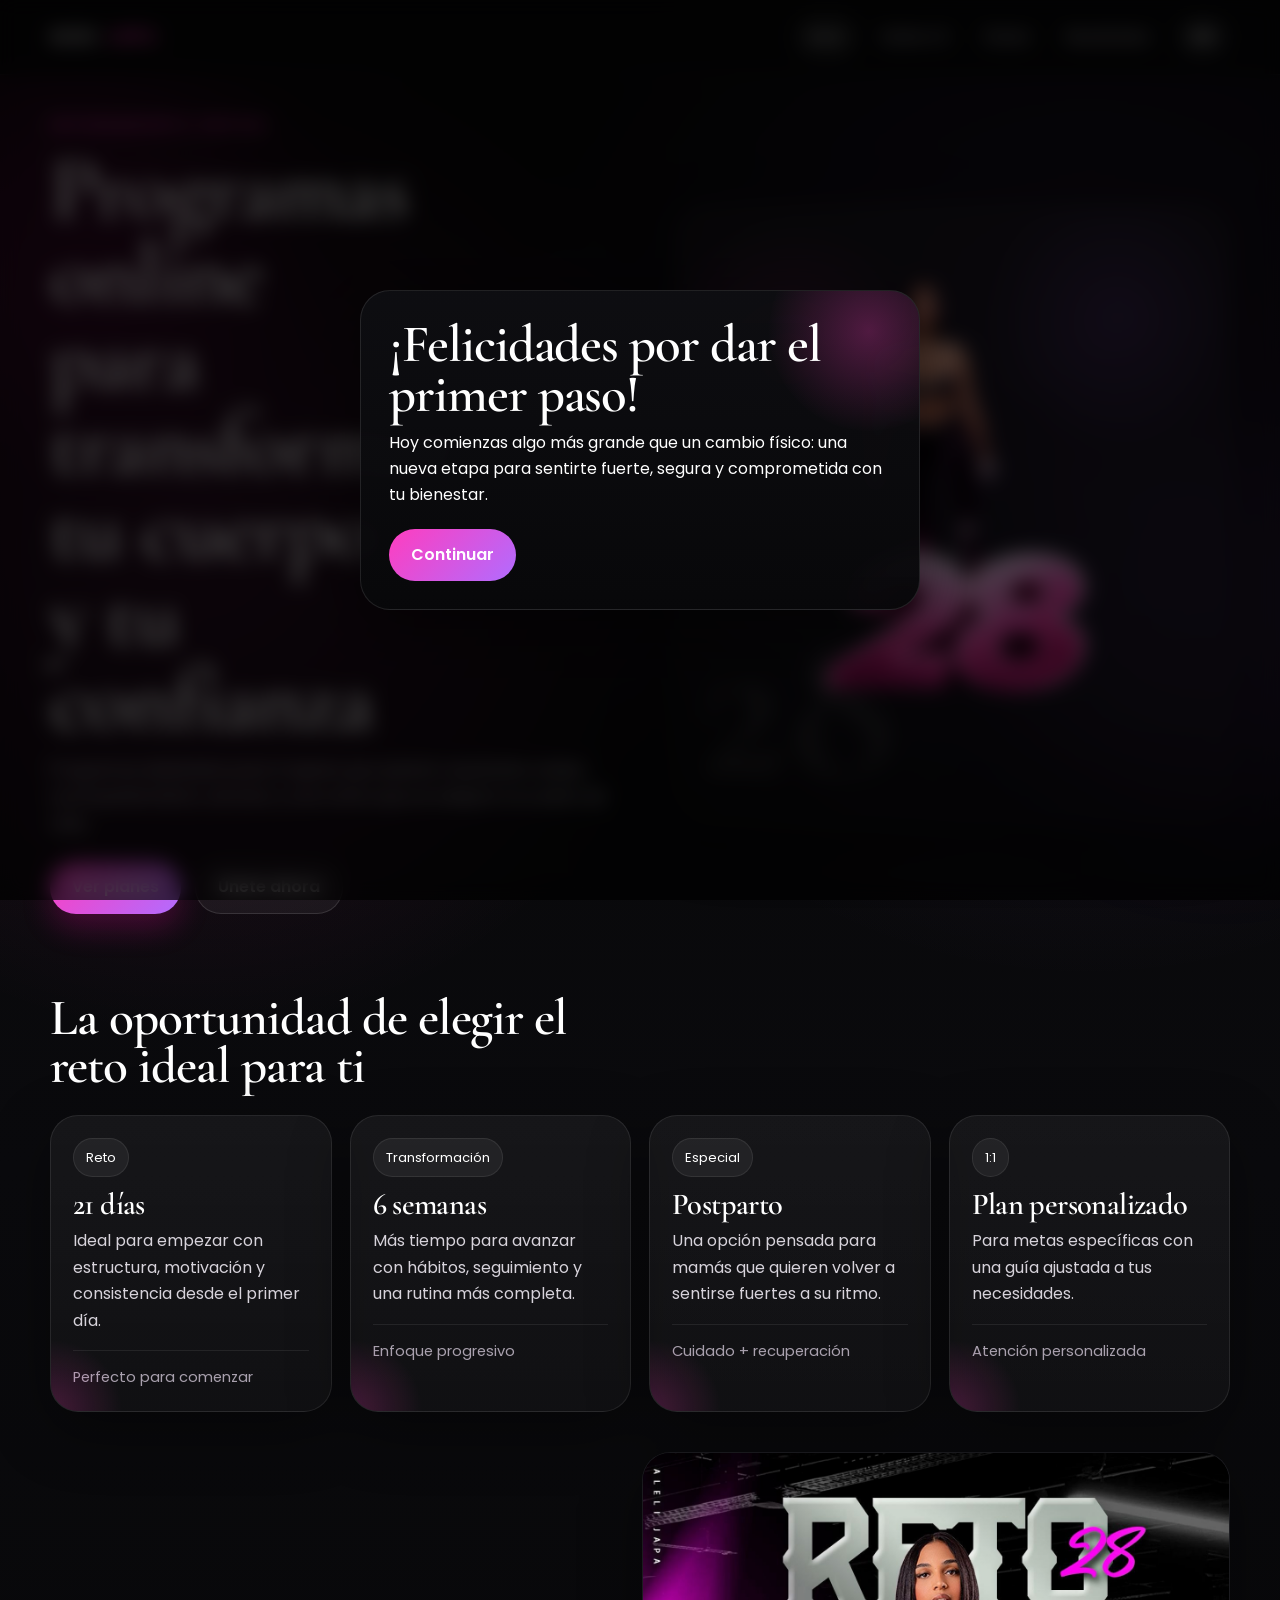
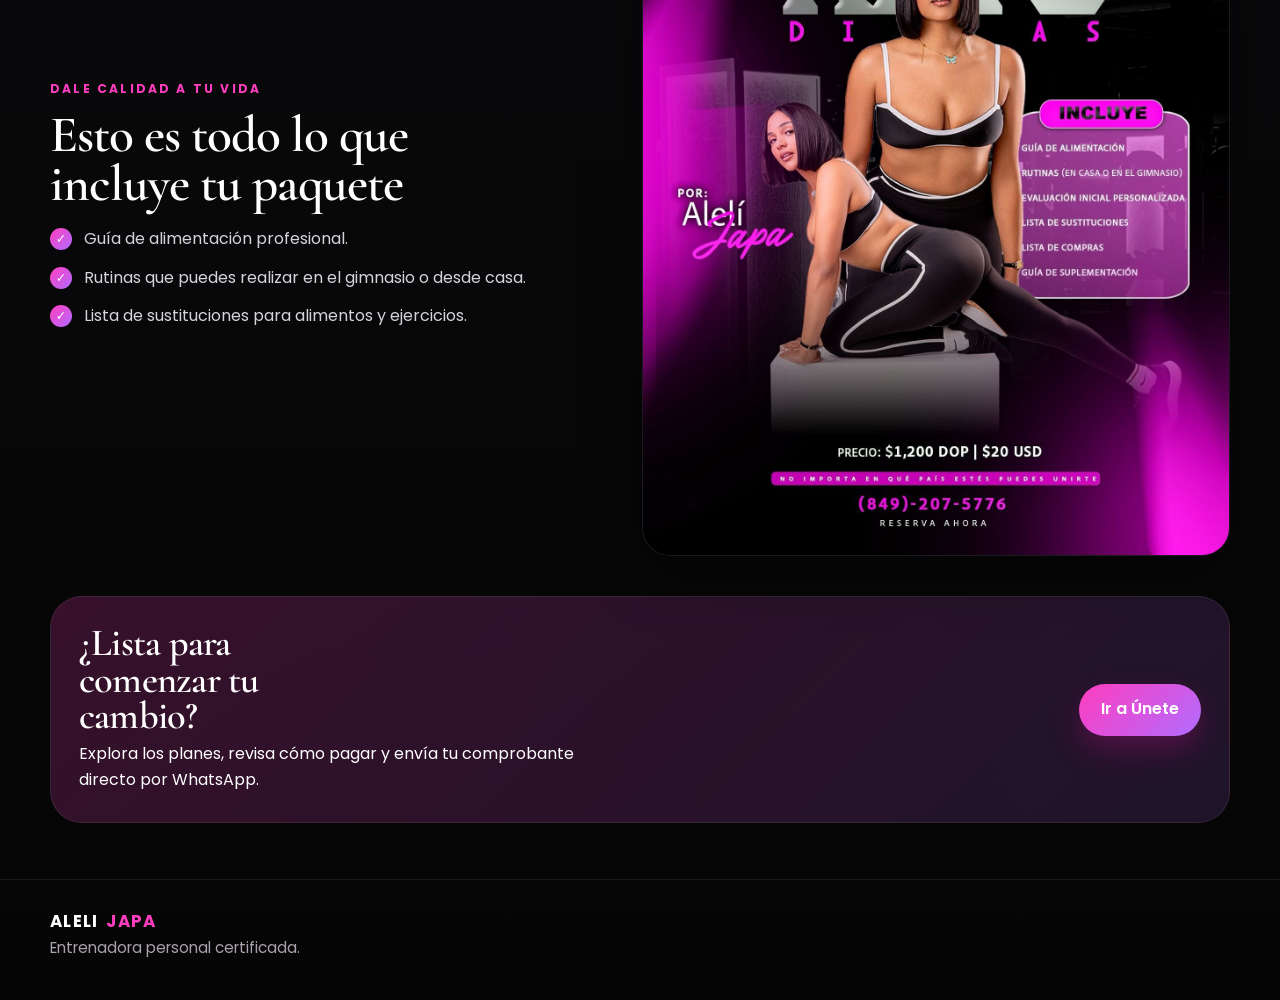
==== index.html @ 11de8194 "first commit" ====
<!DOCTYPE html>
<html lang="es">
<head>
  <meta charset="UTF-8" />
  <meta name="viewport" content="width=device-width, initial-scale=1.0" />
  <title>Aleli Japa | Programas de entrenamiento</title>
  <meta name="description" content="Programas de entrenamiento online con Aleli Japa. Retos de 21 días, 6 semanas, postparto y plan personalizado." />
  <link rel="preconnect" href="https://fonts.googleapis.com">
  <link rel="preconnect" href="https://fonts.gstatic.com" crossorigin>
  <link href="https://fonts.googleapis.com/css2?family=Cormorant+Garamond:wght@500;600;700&family=Poppins:wght@400;500;600;700;800&display=swap" rel="stylesheet">
  <link rel="stylesheet" href="styles.css" />
</head>
<body data-page="home">
  <div class="site-shell">
    <div class="popup hidden" id="entryPopup">
      <div class="popup-card">
        <h2 data-i18n="popupTitle">¡Felicidades por dar el primer paso!</h2>
        <p data-i18n="popupText">Hoy comienzas algo más grande que un cambio físico: una nueva etapa para sentirte fuerte, segura y comprometida con tu bienestar.</p>
        <button class="popup-btn" id="popupClose" data-i18n="popupButton">Continuar</button>
      </div>
    </div>

    <div class="mobile-overlay hidden" id="mobileOverlay"></div>

    <header class="site-header">
      <div class="container nav-wrap">
        <a href="index.html" class="logo"><span class="logo-main">ALELI</span><span class="logo-accent">JAPA</span></a>
        <button class="menu-btn" id="menuBtn" aria-label="Abrir menú">☰</button>
        <nav class="nav" id="mainNav" aria-label="Menú principal">
          <div class="nav-top">
            <div class="nav-mobile-brand">Menú</div>
            <button class="close-menu" id="closeMenu" aria-label="Cerrar menú">✕</button>
          </div>
          <div class="nav-links">
            <a class="nav-link" data-page="home" href="index.html" data-i18n="navHome">Inicio</a>
            <a class="nav-link" data-page="about" href="about.html" data-i18n="navAbout">Sobre mí</a>
            <a class="nav-link" data-page="join" href="unete.html" data-i18n="navJoin">Únete</a>
            <a class="nav-link" data-page="results" href="resultados.html" data-i18n="navResults">Resultados</a>
          </div>
          <div class="nav-actions">
            <button class="lang-toggle" aria-label="Cambiar idioma">EN</button>
          </div>
        </nav>
      </div>
    </header>

    <main>
      <section class="hero section">
        <div class="container hero-grid">
          <div class="hero-copy">
            <div class="eyebrow" data-i18n="heroEyebrow">Entrenamiento virtual</div>
            <h1 class="hero-title"><span data-i18n="heroTitle1">Programas online para transformar tu cuerpo y tu confianza</span></h1>
            <p class="hero-text" data-i18n="heroText">Programas diseñados para mujeres que quieren resultados reales, acompañamiento cercano y una rutina que se adapte a su estilo de vida.</p>
            <div class="hero-actions">
              <a class="primary-btn" href="#planes" data-i18n="heroPrimary">Ver planes</a>
              <a class="secondary-btn" href="unete.html" data-i18n="heroSecondary">Únete ahora</a>
            </div>
          </div>
          <div class="hero-art">
            <div class="hero-number">28</div>
            <img class="hero-model" src="assets/alelijapa3.png" alt="Aleli Japa en imagen principal" />
          </div>
        </div>
      </section>

      <section class="section" id="planes">
        <div class="container">
          <h2 class="section-title section-title-wide" data-i18n="aboutTeaserTitle1">La oportunidad de elegir el reto ideal para ti</h2>
          <div class="plan-grid">
            <article class="plan-card"><span class="plan-tag" data-i18n="plan1Tag">Reto</span><h3 data-i18n="plan1Title">21 días</h3><p data-i18n="plan1Text">Ideal para empezar con estructura, motivación y consistencia desde el primer día.</p><div class="plan-meta" data-i18n="plan1Meta">Perfecto para comenzar</div></article>
            <article class="plan-card"><span class="plan-tag" data-i18n="plan2Tag">Transformación</span><h3 data-i18n="plan2Title">6 semanas</h3><p data-i18n="plan2Text">Más tiempo para avanzar con hábitos, seguimiento y una rutina más completa.</p><div class="plan-meta" data-i18n="plan2Meta">Enfoque progresivo</div></article>
            <article class="plan-card"><span class="plan-tag" data-i18n="plan3Tag">Especial</span><h3 data-i18n="plan3Title">Postparto</h3><p data-i18n="plan3Text">Una opción pensada para mamás que quieren volver a sentirse fuertes a su ritmo.</p><div class="plan-meta" data-i18n="plan3Meta">Cuidado + recuperación</div></article>
            <article class="plan-card"><span class="plan-tag" data-i18n="plan4Tag">1:1</span><h3 data-i18n="plan4Title">Plan personalizado</h3><p data-i18n="plan4Text">Para metas específicas con una guía ajustada a tus necesidades.</p><div class="plan-meta" data-i18n="plan4Meta">Atención personalizada</div></article>
          </div>
        </div>

        <div class="container split-grid home-includes">
          <div>
            <div class="eyebrow" data-i18n="aboutTeaserEyebrow">Dale calidad a tu vida</div>
            <h2 class="section-title" data-i18n="aboutTeaserTitle">Esto es todo lo que incluye tu paquete</h2>
            <ul class="check-list">
              <li><span class="dot">✓</span><span data-i18n="aboutTeaserBullet1">Guía de alimentación profesional.</span></li>
              <li><span class="dot">✓</span><span data-i18n="aboutTeaserBullet2">Rutinas que puedes realizar en el gimnasio o desde casa.</span></li>
              <li><span class="dot">✓</span><span data-i18n="aboutTeaserBullet3">Lista de sustituciones para alimentos y ejercicios.</span></li>
            </ul>
          </div>
          <div class="flyer-preview">
            <img src="assets/reto.jpeg" alt="Flyer del reto actual" />
          </div>
        </div>

        <div class="container">
          <div class="cta-strip">
            <div>
              <h3 data-i18n="ctaTitle">¿Lista para comenzar tu cambio?</h3>
              <p data-i18n="ctaText">Explora los planes, revisa cómo pagar y envía tu comprobante directo por WhatsApp.</p>
            </div>
            <a class="primary-btn" href="unete.html" data-i18n="ctaButton">Ir a Únete</a>
          </div>
        </div>
      </section>
    </main>

    <footer class="site-footer">
      <div class="container footer-wrap">
        <div>
          <a href="index.html" class="logo"><span class="logo-main">ALELI</span><span class="logo-accent">JAPA</span></a>
          <div class="footer-copy" data-i18n="footerCopy">Entrenadora personal certificada.</div>
        </div>
        <div class="footer-links">
           <a href="https://www.instagram.com/aleli_japa?igsh=MzVoYW9jbWE4cDA0" target="_blank" rel="noopener" aria-label="Instagram">
            <i class="fab fa-instagram"></i>
          </a>

          <a href="https://www.tiktok.com/@aleli.japa?_r=1&_t=ZP-94rE6ko9frC" target="_blank" rel="noopener" aria-label="TikTok">
            <i class="fab fa-tiktok"></i>
          </a>

          <a href="https://wa.me/18492075776" target="_blank" rel="noopener" aria-label="WhatsApp">
            <i class="fab fa-whatsapp"></i>
          </a>
        </div>
      </div>
    </footer>
  </div>
  <script src="script.js"></script>
</body>
</html>
---- styles.css ----
:root {
  --bg: #060606;
  --bg-soft: #111114;
  --panel: rgba(255,255,255,0.06);
  --panel-strong: rgba(255,255,255,0.1);
  --border: rgba(255,255,255,0.12);
  --text: #ffffff;
  --muted: #d7d3db;
  --muted-2: #a9a1ae;
  --pink: #ff3dbf;
  --pink-strong: #ff0fae;
  --pink-soft: rgba(255, 61, 191, 0.15);
  --purple: #b16cff;
  --shadow: 0 18px 60px rgba(0,0,0,0.38);
  --radius-lg: 28px;
  --radius-md: 20px;
  --radius-sm: 14px;
  --container: min(1180px, calc(100% - 32px));
}

* { box-sizing: border-box; }
html { scroll-behavior: smooth; }
body {
  margin: 0;
  font-family: 'Poppins', system-ui, -apple-system, BlinkMacSystemFont, 'Segoe UI', sans-serif;
  background:
    radial-gradient(circle at 15% 20%, rgba(255, 61, 191, 0.14), transparent 22%),
    radial-gradient(circle at 85% 15%, rgba(177, 108, 255, 0.12), transparent 24%),
    linear-gradient(180deg, #070707 0%, #0a0a0d 45%, #050505 100%);
  color: var(--text);
  min-height: 100vh;
  line-height: 1.65;
  overflow-x: hidden;
}

body.menu-open,
body.popup-open { overflow: hidden; }

a { color: inherit; text-decoration: none; }
img { max-width: 100%; display: block; }
button { font: inherit; }
.container { width: var(--container); margin: 0 auto; }

.section {
  padding: 48px 0;
  position: relative;
}

.eyebrow {
  color: var(--pink);
  text-transform: uppercase;
  letter-spacing: .18em;
  font-size: .76rem;
  font-weight: 700;
  margin: 0 0 12px;
}

.section-title, .hero-title, h1, h2, h3 {
  font-family: 'Cormorant Garamond', Georgia, serif;
  font-weight: 600;
  line-height: .95;
  letter-spacing: -.02em;
  margin: 0 0 14px;
}

h1, h2, h3, h4, p, ul, ol {
  margin-top: 0;
}

p:last-child,
ul:last-child,
ol:last-child {
  margin-bottom: 0;
}

.section-title {
  font-size: clamp(2.2rem, 4vw, 4rem);
  max-width: 17ch;
  text-align: left;
}

.section-title-wide {
  max-width: 24ch;
}

.section-copy,
.hero-text,
.info-card p,
.plan-card p,
.review-card p,
.bio-card p,
.payment-card p,
.contact-card p,
.flyer-card p,
.gallery-caption,
.step p,
.notice,
.join-overlay p,
.hero-card p {
  color: var(--muted);
}

.section-copy {
  font-size: 1.02rem;
  max-width: 60ch;
  margin: 0 0 18px;
}

.site-shell {
  position: relative;
  isolation: isolate;
  overflow: clip;
}

.site-shell::before,
.site-shell::after {
  content: '';
  position: fixed;
  width: 360px;
  height: 360px;
  border-radius: 50%;
  filter: blur(70px);
  z-index: -1;
  opacity: .5;
  pointer-events: none;
}

.site-shell::before {
  background: rgba(255, 15, 174, .22);
  top: 5%;
  left: -120px;
}

.site-shell::after {
  background: rgba(177, 108, 255, .2);
  right: -120px;
  bottom: 10%;
}

.site-header {
  position: sticky;
  top: 0;
  z-index: 80;
  background: rgba(8, 8, 10, 0.88);
  backdrop-filter: blur(14px);
  -webkit-backdrop-filter: blur(14px);
  border-bottom: 1px solid rgba(255,255,255,0.07);
}

.nav-wrap {
  min-height: 74px;
  display: flex;
  align-items: center;
  justify-content: space-between;
  gap: 18px;
}

.logo {
  display: inline-flex;
  align-items: baseline;
  gap: 8px;
  font-family: 'Poppins', sans-serif;
  font-weight: 700;
  letter-spacing: .08em;
}

.logo-main,
.logo-accent { font-size: 1.05rem; }

.logo-accent { color: var(--pink); }

.nav {
  display: flex;
  align-items: center;
  gap: 12px;
}

.nav-top,
.nav-mobile-brand {
  display: none;
}

.nav-links {
  display: flex;
  align-items: center;
  gap: 8px;
}

.nav-link {
  color: var(--muted);
  padding: 11px 14px;
  border-radius: 999px;
  transition: .25s ease;
  font-size: .96rem;
}

.nav-link:hover,
.nav-link.active {
  color: #fff;
  background: rgba(255,255,255,0.06);
}

.nav-actions {
  display: flex;
  align-items: center;
  gap: 10px;
}

.lang-toggle,
.menu-btn,
.close-menu,
.primary-btn,
.secondary-btn,
.popup-btn,
.icon-link,
.filter-chip {
  border: 0;
  cursor: pointer;
  transition: transform .25s ease, box-shadow .25s ease, background .25s ease, color .25s ease, border-color .25s ease, opacity .25s ease;
}

.lang-toggle,
.menu-btn,
.close-menu {
  color: #fff;
  background: rgba(255,255,255,.06);
  border: 1px solid rgba(255,255,255,.08);
}

.lang-toggle {
  height: 44px;
  padding: 0 14px;
  border-radius: 999px;
  font-weight: 700;
  letter-spacing: .08em;
}

.menu-btn {
  width: 44px;
  height: 44px;
  border-radius: 14px;
  display: none;
  align-items: center;
  justify-content: center;
  font-size: 1.3rem;
}

.close-menu {
  width: 44px;
  height: 44px;
  border-radius: 14px;
  display: none;
  align-items: center;
  justify-content: center;
  font-size: 1.2rem;
}

.primary-btn,
.secondary-btn,
.popup-btn {
  display: inline-flex;
  align-items: center;
  justify-content: center;
  gap: 10px;
  min-height: 52px;
  padding: 0 22px;
  border-radius: 999px;
  font-weight: 600;
}

.primary-btn {
  background: linear-gradient(135deg, var(--pink) 0%, var(--purple) 100%);
  color: #fff;
  box-shadow: 0 14px 30px rgba(255, 15, 174, 0.22);
}

.primary-btn:hover,
.secondary-btn:hover,
.popup-btn:hover,
.icon-link:hover,
.filter-chip:hover {
  transform: translateY(-2px);
}

.secondary-btn {
  background: rgba(255,255,255,0.05);
  border: 1px solid rgba(255,255,255,0.12);
  color: #fff;
}

.hero {
  padding: 22px 0 14px;
}

.hero-grid {
  display: grid;
  grid-template-columns: 1.03fr .97fr;
  align-items: center;
  gap: 34px;
}

.hero-copy {
  padding: 18px 0;
}

.hero-title {
  font-size: clamp(3.4rem, 7vw, 6rem);
  max-width: 8.5ch;
}

.hero-title span { color: #fff; }

.hero-text {
  font-size: 1.02rem;
  max-width: 58ch;
  margin: 0 0 24px;
}

.hero-actions,
.inline-actions {
  display: flex;
  flex-wrap: wrap;
  gap: 14px;
}

.hero-art {
  position: relative;
  min-height: 620px;
  border-radius: 36px;
  overflow: hidden;
  background: linear-gradient(180deg, rgba(255,255,255,.04), rgba(255,255,255,.02));
  border: 1px solid rgba(255,255,255,.08);
  box-shadow: var(--shadow);
}

.hero-art::before {
  content: '';
  position: absolute;
  inset: 0;
  background:
    radial-gradient(circle at 20% 25%, rgba(255, 61, 191, 0.22), transparent 22%),
    radial-gradient(circle at 80% 18%, rgba(177, 108, 255, 0.18), transparent 20%),
    linear-gradient(180deg, rgba(0,0,0,.08), rgba(0,0,0,.22));
}

.hero-number {
  position: absolute;
  left: 4%;
  bottom: 5%;
  font-family: 'Cormorant Garamond', serif;
  font-size: clamp(8rem, 19vw, 14rem);
  line-height: .8;
  color: rgba(255,255,255,.09);
  font-weight: 700;
}

.hero-model {
  position: absolute;
  right: -2%;
  bottom: 0;
  width: min(100%, 720px);
  height: 100%;
  object-fit: contain;
  object-position: center bottom;
}

.cards-grid {
  display: grid;
  grid-template-columns: repeat(4, minmax(0, 1fr));
  gap: 18px;
  margin-top: 24px;
}

.info-card,
.plan-card,
.review-card,
.bio-card,
.gallery-card,
.payment-card,
.contact-card,
.flyer-card {
  background: linear-gradient(180deg, rgba(255,255,255,.05), rgba(255,255,255,.03));
  border: 1px solid rgba(255,255,255,.09);
  border-radius: var(--radius-lg);
  padding: 22px;
  box-shadow: var(--shadow);
}

.info-card h3,
.plan-card h3,
.review-card h3,
.bio-card h3,
.payment-card h3,
.contact-card h3,
.flyer-card h3 {
  font-size: 1.9rem;
  margin-bottom: 8px;
}

.bio-card {
  padding: 20px 22px;
}

.bio-card + .bio-card {
  margin-top: 14px;
}

.card-icon {
  width: 48px;
  height: 48px;
  display: grid;
  place-items: center;
  border-radius: 16px;
  background: linear-gradient(135deg, rgba(255, 61, 191, .22), rgba(177, 108, 255, .22));
  border: 1px solid rgba(255,255,255,.1);
  font-size: 1.15rem;
  margin-bottom: 14px;
}

.split-grid {
  display: grid;
  grid-template-columns: .98fr 1.02fr;
  gap: 28px;
  align-items: center;
}

.home-includes {
  margin-top: 40px;
}

.flyer-preview img,
.about-photo img,
.join-visual img,
.results-feature img {
  border-radius: 28px;
  box-shadow: var(--shadow);
}

.flyer-preview img {
  width: 100%;
  min-height: 480px;
  object-fit: cover;
  background: #08080c;
  border: 1px solid rgba(255,255,255,.08);
}

.check-list {
  display: grid;
  gap: 12px;
  margin: 18px 0 0;
  padding: 0;
  list-style: none;
}

.check-list li {
  display: flex;
  align-items: flex-start;
  gap: 12px;
  color: var(--muted);
}

.check-list .dot {
  width: 22px;
  height: 22px;
  border-radius: 50%;
  flex: 0 0 auto;
  margin-top: 2px;
  display: grid;
  place-items: center;
  color: #fff;
  background: linear-gradient(135deg, var(--pink), var(--purple));
  font-size: .78rem;
}

.plan-grid {
  display: grid;
  grid-template-columns: repeat(4, minmax(0, 1fr));
  gap: 18px;
  margin-top: 24px;
}

.plan-card {
  position: relative;
  overflow: hidden;
}

.plan-card::before {
  content: '';
  position: absolute;
  inset: auto auto -70px -70px;
  width: 140px;
  height: 140px;
  background: radial-gradient(circle, rgba(255,61,191,.22), transparent 72%);
}

.plan-card .plan-tag {
  display: inline-flex;
  padding: 8px 12px;
  border-radius: 999px;
  background: rgba(255,255,255,.06);
  border: 1px solid rgba(255,255,255,.08);
  color: #fff;
  font-size: .82rem;
  margin-bottom: 14px;
}

.plan-meta {
  margin: 14px 0 0;
  padding-top: 14px;
  border-top: 1px solid rgba(255,255,255,.08);
  color: var(--muted-2);
  font-size: .92rem;
}

.about-layout {
  display: grid;
  grid-template-columns: .92fr 1.08fr;
  gap: 28px;
  align-items: center;
}

.about-visuals {
  display: grid;
  grid-template-columns: 1fr;
  gap: 18px;
}

.about-photo {
  position: relative;
  overflow: hidden;
  border-radius: 30px;
  border: 1px solid rgba(255,255,255,.08);
  background: linear-gradient(180deg, rgba(255,255,255,.05), rgba(255,255,255,.03));
  box-shadow: var(--shadow);
}

.about-photo-main {
  min-height: 480px;
}

.about-photo-before {
  min-height: 260px;
}

.about-portrait,
.about-before {
  width: 100%;
  height: 100%;
  object-fit: cover;
  object-position: center top;
}

.quote-block {
  margin-top: 18px;
  padding: 22px;
  border-radius: 26px;
  background: linear-gradient(180deg, rgba(255,61,191,.12), rgba(255,255,255,.03));
  border: 1px solid rgba(255,255,255,.08);
}

.quote-block p { margin: 0; font-size: 1.04rem; color: #fff; }
.quote-block span { display: block; margin-top: 10px; color: var(--muted); }

.join-layout {
  display: grid;
  grid-template-columns: 1.12fr 0.88fr;
  gap: 26px;
  align-items: start;
}

.payment-card .bank-info {
  display: grid;
  gap: 10px;
  margin-top: 16px;
}

.bank-row {
  display: flex;
  justify-content: space-between;
  gap: 18px;
  padding: 12px 14px;
  border-radius: 16px;
  background: rgba(255,255,255,.03);
  border: 1px solid rgba(255,255,255,.06);
}

.bank-label { color: var(--muted-2); }
.bank-value { color: #fff; text-align: right; word-break: break-word; }

.price-box {
  margin-top: 16px;
  padding: 18px;
  border-radius: 22px;
  background: rgba(255,61,191,.08);
  border: 1px solid rgba(255,255,255,.1);
}

.price-box strong {
  display: block;
  font-family: 'Cormorant Garamond', serif;
  font-size: 2rem;
  margin-bottom: 6px;
}

.notice {
  margin-top: 16px;
  padding: 14px 16px;
  border-radius: 16px;
  background: rgba(255,255,255,.04);
  border-left: 3px solid var(--pink);
}

.steps {
  display: grid;
  gap: 14px;
  margin-top: 18px;
}

.step {
  display: grid;
  grid-template-columns: 44px 1fr;
  gap: 16px;
  align-items: start;
}

.step-num {
  width: 44px;
  height: 44px;
  border-radius: 14px;
  background: linear-gradient(135deg, var(--pink), var(--purple));
  display: grid;
  place-items: center;
  color: #fff;
  font-weight: 700;
}

.step h4 { margin: 0 0 4px; font-size: 1rem; }

.icon-row {
  display: flex;
  gap: 12px;
  flex-wrap: wrap;
  margin-top: 18px;
}

.icon-link {
  width: 52px;
  height: 52px;
  border-radius: 16px;
  display: grid;
  place-items: center;
  background: rgba(255,255,255,.05);
  border: 1px solid rgba(255,255,255,.08);
  color: #fff;
}

.icon-link svg { width: 20px; height: 20px; }

.join-visual {
  position: relative;
  border-radius: 34px;
  overflow: hidden;
  min-height: 700px;
  background: linear-gradient(180deg, rgba(255,255,255,.05), rgba(255,255,255,.03));
  border: 1px solid rgba(255,255,255,.08);
}

.join-visual img {
  position: absolute;
  inset: 0;
  width: 100%;
  height: 100%;
  object-fit: cover;
  object-position: center top;
}

.join-visual::after {
  content: '';
  position: absolute;
  inset: 0;
  background: linear-gradient(180deg, rgba(0,0,0,.12), rgba(0,0,0,.34));
}

.results-hero {
  display: grid;
  grid-template-columns: 1fr;
  gap: 18px;
  align-items: center;
}

.results-copy {
  padding: 8px 0 0;
}

.filter-row {
  display: flex;
  gap: 12px;
  flex-wrap: wrap;
  margin: 18px 0 0;
}

.filter-chip {
  background: rgba(255,255,255,.04);
  border: 1px solid rgba(255,255,255,.08);
  color: #fff;
  border-radius: 999px;
  padding: 10px 16px;
}

.filter-chip.active {
  background: linear-gradient(135deg, var(--pink), var(--purple));
  border-color: transparent;
}

.results-grid {
  display: grid;
  grid-template-columns: repeat(2, minmax(0, 1fr));
  gap: 18px;
  margin-top: 8px;
}

.gallery-card { padding: 12px; overflow: hidden; }

.gallery-card img {
  width: 100%;
  aspect-ratio: 1 / 1;
  object-fit: cover;
  border-radius: 22px;
  cursor: pointer;
}

.gallery-info { padding: 12px 8px 6px; }
.gallery-title { font-weight: 600; margin-bottom: 6px; }

.review-grid {
  display: grid;
  grid-template-columns: repeat(3, minmax(0, 1fr));
  gap: 18px;
  margin-top: 24px;
}

.review-card strong { display: block; margin-top: 14px; }

.cta-strip {
  margin-top: 40px;
  padding: 28px;
  border-radius: 32px;
  background: linear-gradient(135deg, rgba(255,61,191,.2), rgba(177,108,255,.14));
  border: 1px solid rgba(255,255,255,.08);
  display: flex;
  align-items: center;
  justify-content: space-between;
  gap: 18px;
  flex-wrap: wrap;
}

.cta-strip h3 {
  font-size: clamp(2rem, 3vw, 2.8rem);
  max-width: 14ch;
  margin-bottom: 6px;
}

.cta-strip p { max-width: 55ch; }

.site-footer {
  padding: 28px 0 40px;
  border-top: 1px solid rgba(255,255,255,.08);
  margin-top: 8px;
}

.footer-wrap {
  display: flex;
  justify-content: space-between;
  gap: 20px;
  flex-wrap: wrap;
  align-items: center;
}

.footer-copy {
  color: var(--muted-2);
  font-size: .95rem;
}

.footer-links {
  display: flex;
  gap: 14px;
  flex-wrap: wrap;
  color: var(--muted);
}

.popup {
  position: fixed;
  inset: 0;
  z-index: 120;
  display: grid;
  place-items: center;
  padding: 18px;
  background: rgba(0,0,0,.7);
  backdrop-filter: blur(10px);
}

.popup.hidden,
.lightbox.hidden,
.mobile-overlay.hidden { display: none; }

.popup-card {
  width: min(560px, 100%);
  padding: 28px;
  border-radius: 30px;
  border: 1px solid rgba(255,255,255,.1);
  background: linear-gradient(180deg, rgba(14,14,18,.95), rgba(8,8,10,.97));
  box-shadow: var(--shadow);
  position: relative;
  overflow: hidden;
}

.popup-card::before {
  content: '';
  position: absolute;
  width: 200px;
  height: 200px;
  border-radius: 50%;
  background: radial-gradient(circle, rgba(255,61,191,.28), transparent 72%);
  right: -50px;
  top: -60px;
}

.popup-card h2 {
  font-size: clamp(2.2rem, 5vw, 3.3rem);
  margin-bottom: 10px;
  position: relative;
}

.popup-card p {
  position: relative;
  margin-bottom: 20px;
}

.popup-btn {
  background: linear-gradient(135deg, var(--pink), var(--purple));
  color: #fff;
}

.mobile-overlay {
  position: fixed;
  inset: 0;
  z-index: 100;
  background: rgba(0,0,0,.65);
}

.lightbox {
  position: fixed;
  inset: 0;
  z-index: 140;
  background: rgba(0,0,0,.86);
  padding: 20px;
  display: grid;
  place-items: center;
}

.lightbox-content {
  position: relative;
  width: min(960px, 100%);
}

.lightbox-image {
  width: 100%;
  max-height: 82vh;
  object-fit: contain;
  border-radius: 24px;
  background: #111;
}

.lightbox-caption {
  margin-top: 14px;
  color: var(--muted);
  text-align: center;
}

.lightbox-close {
  position: absolute;
  top: -12px;
  right: -12px;
  width: 42px;
  height: 42px;
  border-radius: 50%;
  border: 1px solid rgba(255,255,255,.14);
  background: rgba(10,10,12,.85);
  color: #fff;
  cursor: pointer;
}

@media (max-width: 1080px) {
  .hero-grid,
  .split-grid,
  .about-layout,
  .join-layout,
  .results-hero {
    grid-template-columns: 1fr;
  }

  .plan-grid,
  .cards-grid,
  .review-grid {
    grid-template-columns: repeat(2, minmax(0, 1fr));
  }

  .hero-art,
  .join-visual { min-height: 540px; }
}

@media (max-width: 860px) {
  .menu-btn,
  .close-menu { display: inline-flex; }

  .site-header {
    background: rgba(8, 8, 10, 0.98);
    backdrop-filter: none;
    -webkit-backdrop-filter: none;
  }

  .nav {
    position: fixed;
    top: 0;
    right: 0;
    z-index: 120;
    height: 100vh;
    width: min(360px, 88vw);
    padding: 20px 18px 28px;
    background: #0a0a0d;
    border-left: 1px solid rgba(255,255,255,.08);
    box-shadow: -16px 0 38px rgba(0,0,0,.45);
    flex-direction: column;
    align-items: stretch;
    gap: 16px;
    transform: translateX(102%);
    transition: transform .28s ease;
    opacity: 1;
    filter: none !important;
    backdrop-filter: none !important;
    -webkit-backdrop-filter: none !important;
  }

  body.menu-open .nav { transform: translateX(0); }

  .nav-top,
  .nav-mobile-brand {
    display: flex;
  }

  .nav-top {
    justify-content: space-between;
    align-items: center;
    margin-bottom: 6px;
  }

  .nav-mobile-brand {
    font-size: 1.1rem;
    font-weight: 600;
    color: #fff;
  }

  .nav-links,
  .nav-actions {
    flex-direction: column;
    align-items: stretch;
  }

  .nav-link,
  .lang-toggle {
    width: 100%;
    text-align: center;
  }

  .nav-link {
    background: rgba(255,255,255,.04);
    color: #fff;
    padding: 14px 16px;
  }

  .hero { padding-top: 18px; }
  .hero-art { min-height: 500px; }
}

@media (max-width: 680px) {
  .section { padding: 38px 0; }

  .cards-grid,
  .plan-grid,
  .results-grid,
  .review-grid { grid-template-columns: 1fr; }

  .hero-title {
    max-width: none;
    font-size: clamp(2.8rem, 11vw, 4rem);
  }

  .section-title {
    max-width: none;
    font-size: clamp(2rem, 10vw, 3.2rem);
  }

  .hero-art,
  .join-visual { min-height: 430px; }

  .hero-art { min-height: 460px; }

  .hero-model {
    width: 104%;
    right: -4%;
  }

  .flyer-preview img {
    min-height: 360px;
  }

  .about-photo-main {
    min-height: 360px;
  }

  .about-photo-before {
    min-height: 220px;
  }

  .popup-card { padding: 24px; }
  .cta-strip { padding: 22px; margin-top: 28px; }
  .bank-row { flex-direction: column; }
  .bank-value { text-align: left; }
}

@media (max-width: 480px) {
  .container {
    width: min(100% - 22px, 1180px);
  }

  .nav-wrap {
    min-height: 68px;
  }

  .logo-main,
  .logo-accent {
    font-size: .95rem;
  }

  .primary-btn,
  .secondary-btn,
  .popup-btn {
    width: 100%;
  }

  .hero-art,
  .join-visual {
    min-height: 380px;
  }

  .hero-number {
    font-size: 7rem;
  }

  .icon-link {
    width: 48px;
    height: 48px;
  }
}
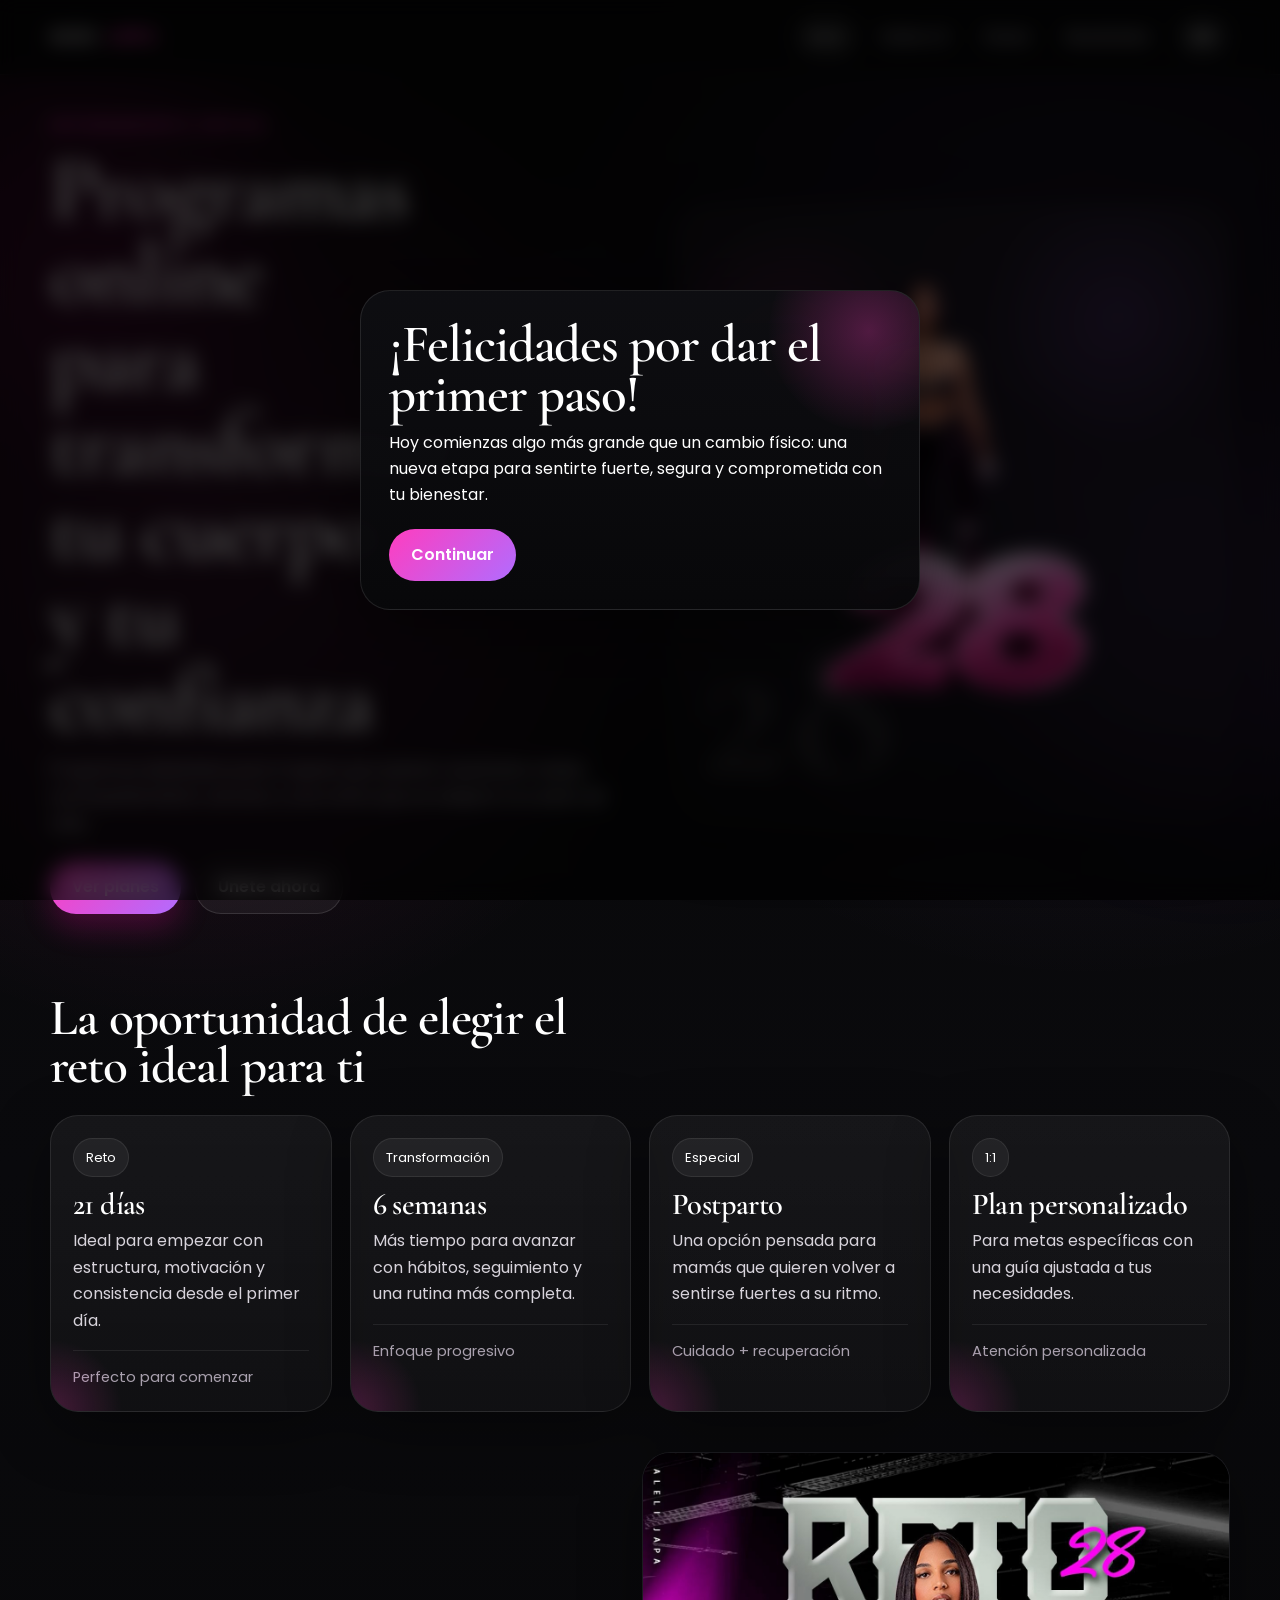
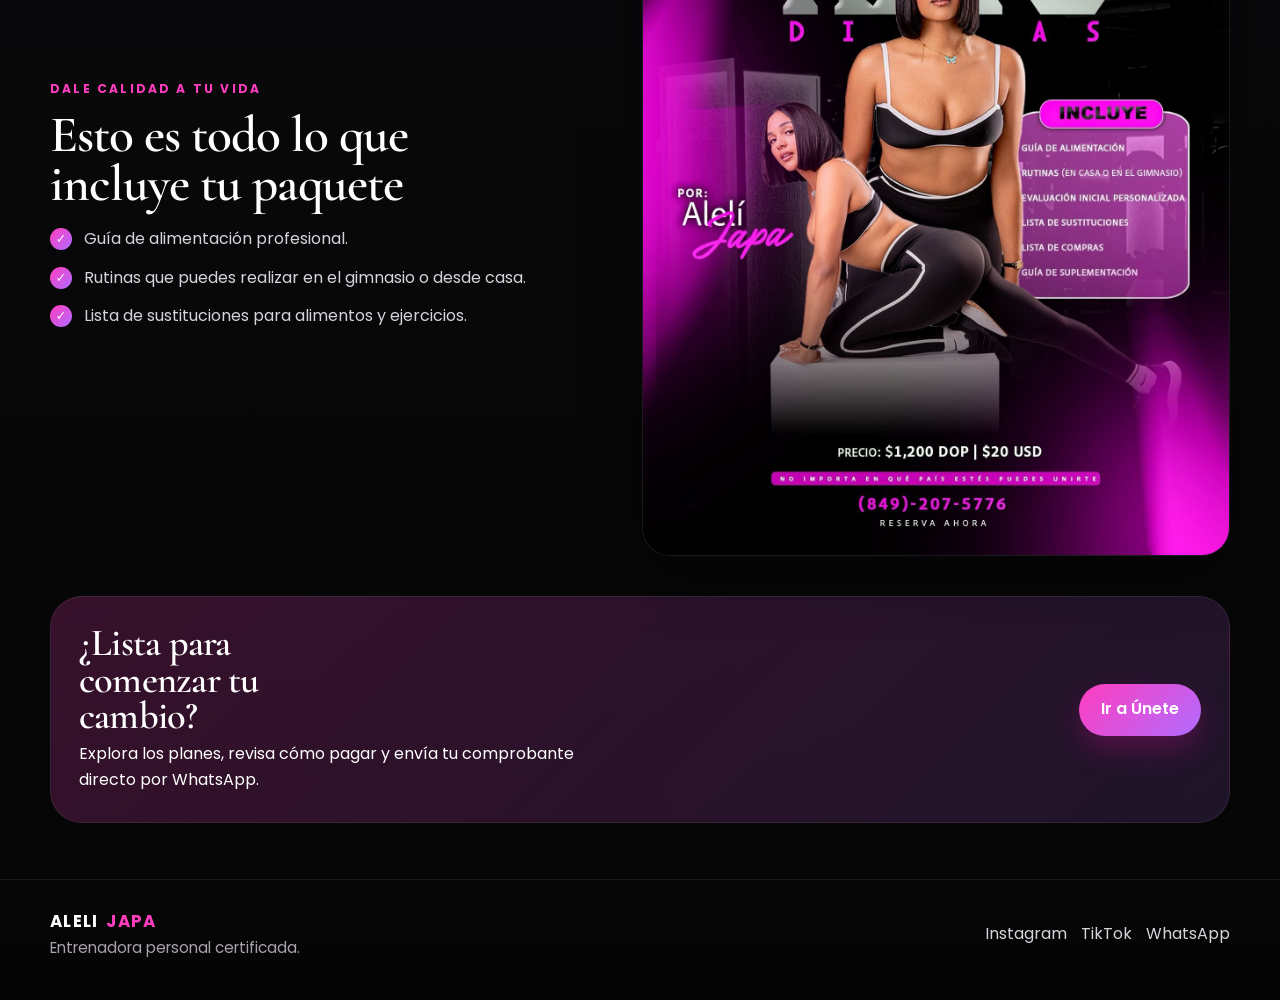
==== commit 5cc4cf4f: "Update index.html" ====
--- a/index.html
+++ b/index.html
@@ -108,17 +108,9 @@
           <div class="footer-copy" data-i18n="footerCopy">Entrenadora personal certificada.</div>
         </div>
         <div class="footer-links">
-           <a href="https://www.instagram.com/aleli_japa?igsh=MzVoYW9jbWE4cDA0" target="_blank" rel="noopener" aria-label="Instagram">
-            <i class="fab fa-instagram"></i>
-          </a>
-
-          <a href="https://www.tiktok.com/@aleli.japa?_r=1&_t=ZP-94rE6ko9frC" target="_blank" rel="noopener" aria-label="TikTok">
-            <i class="fab fa-tiktok"></i>
-          </a>
-
-          <a href="https://wa.me/18492075776" target="_blank" rel="noopener" aria-label="WhatsApp">
-            <i class="fab fa-whatsapp"></i>
-          </a>
+          <a href="https://www.instagram.com/aleli_japa?igsh=MzVoYW9jbWE4cDA0" target="_blank" rel="noopener">Instagram</a>
+          <a href="https://www.tiktok.com/@aleli.japa?_r=1&_t=ZT-954RflXUhQM" target="_blank" rel="noopener">TikTok</a>
+          <a href="https://wa.me/18492075776" target="_blank" rel="noopener">WhatsApp</a>
         </div>
       </div>
     </footer>
